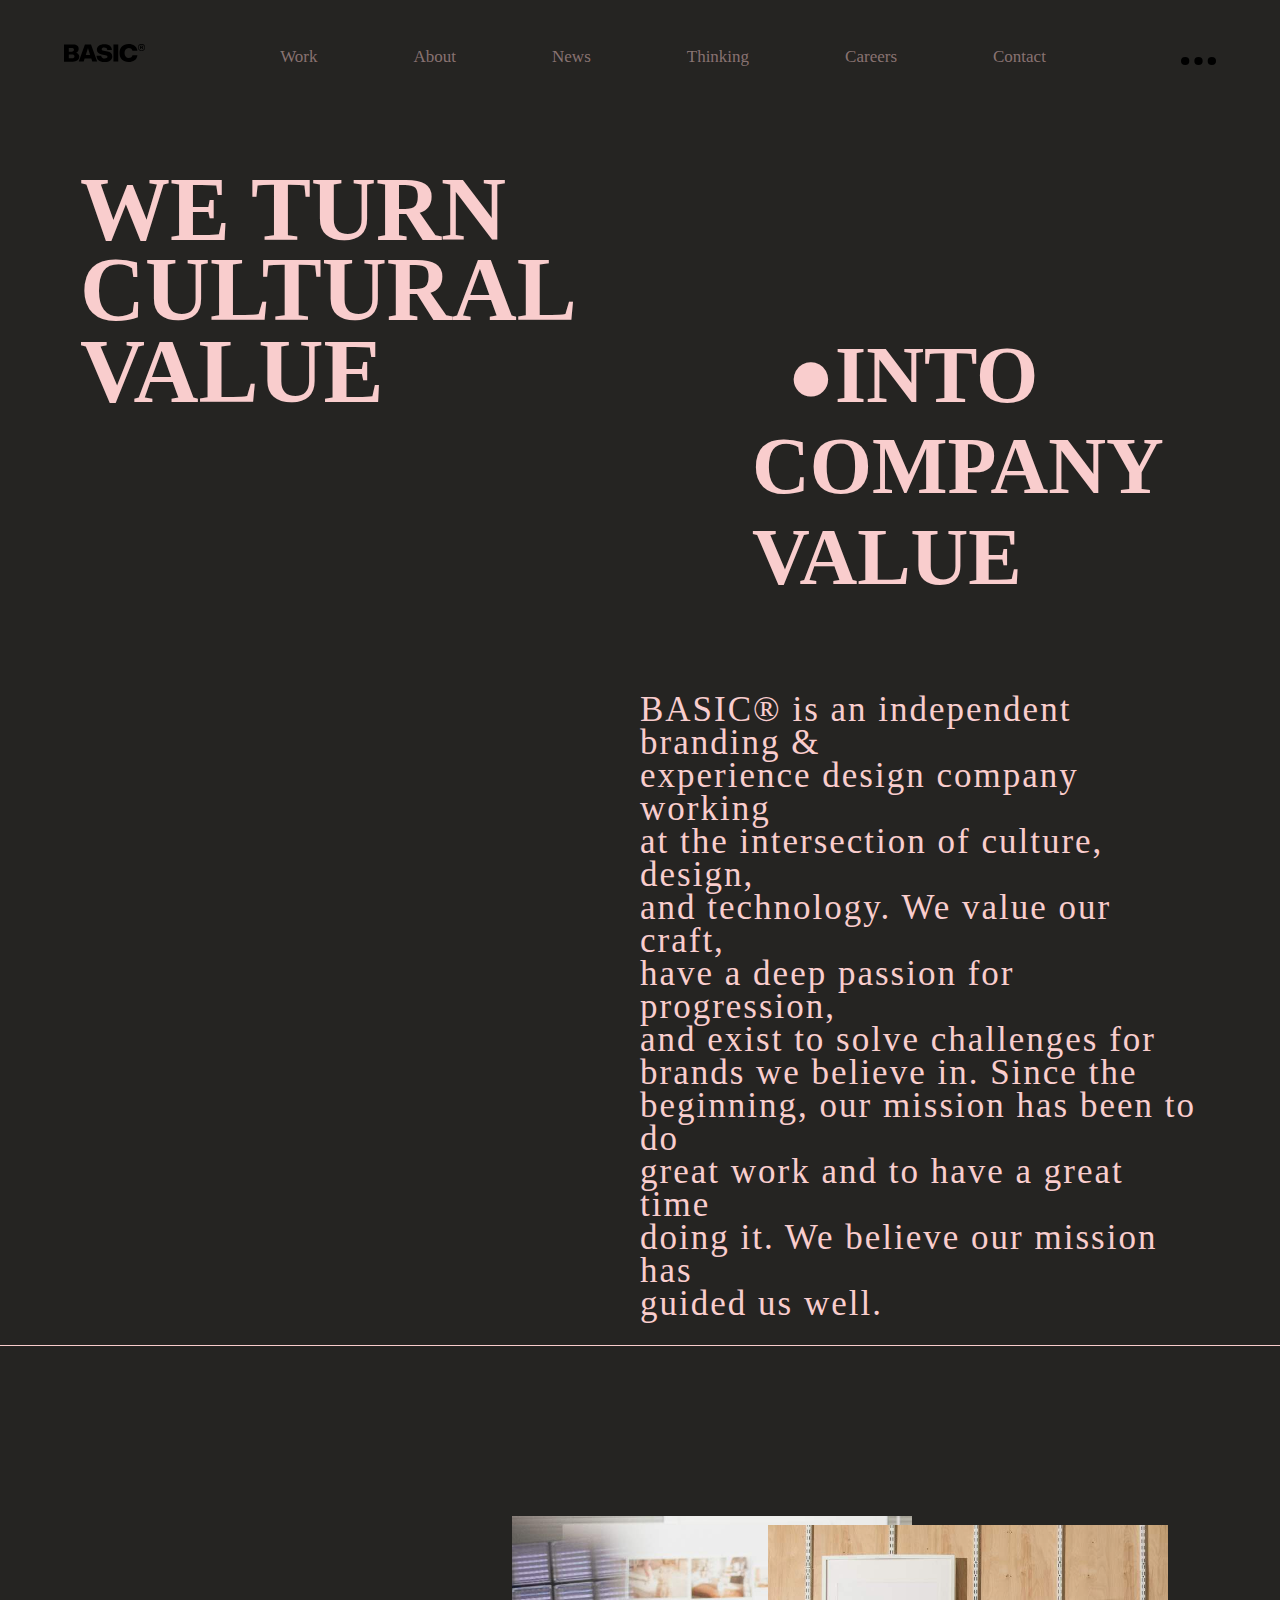
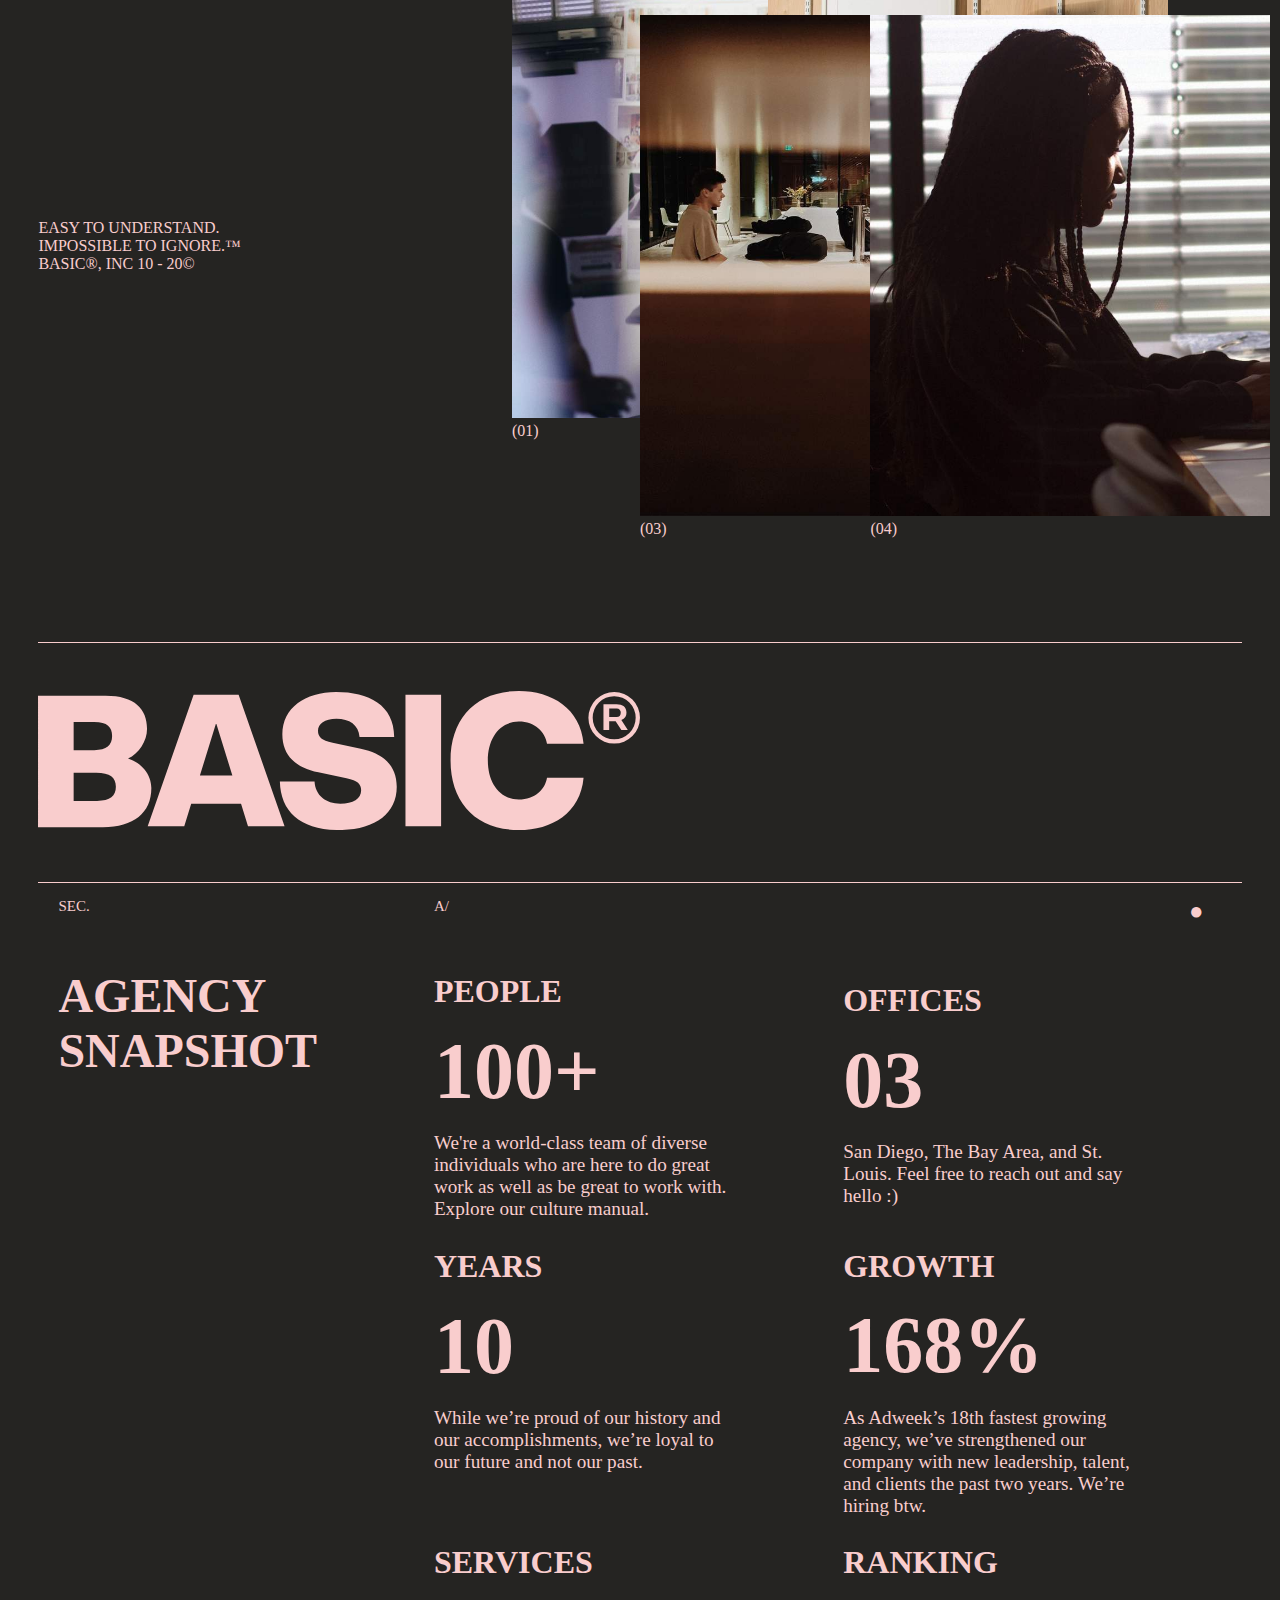
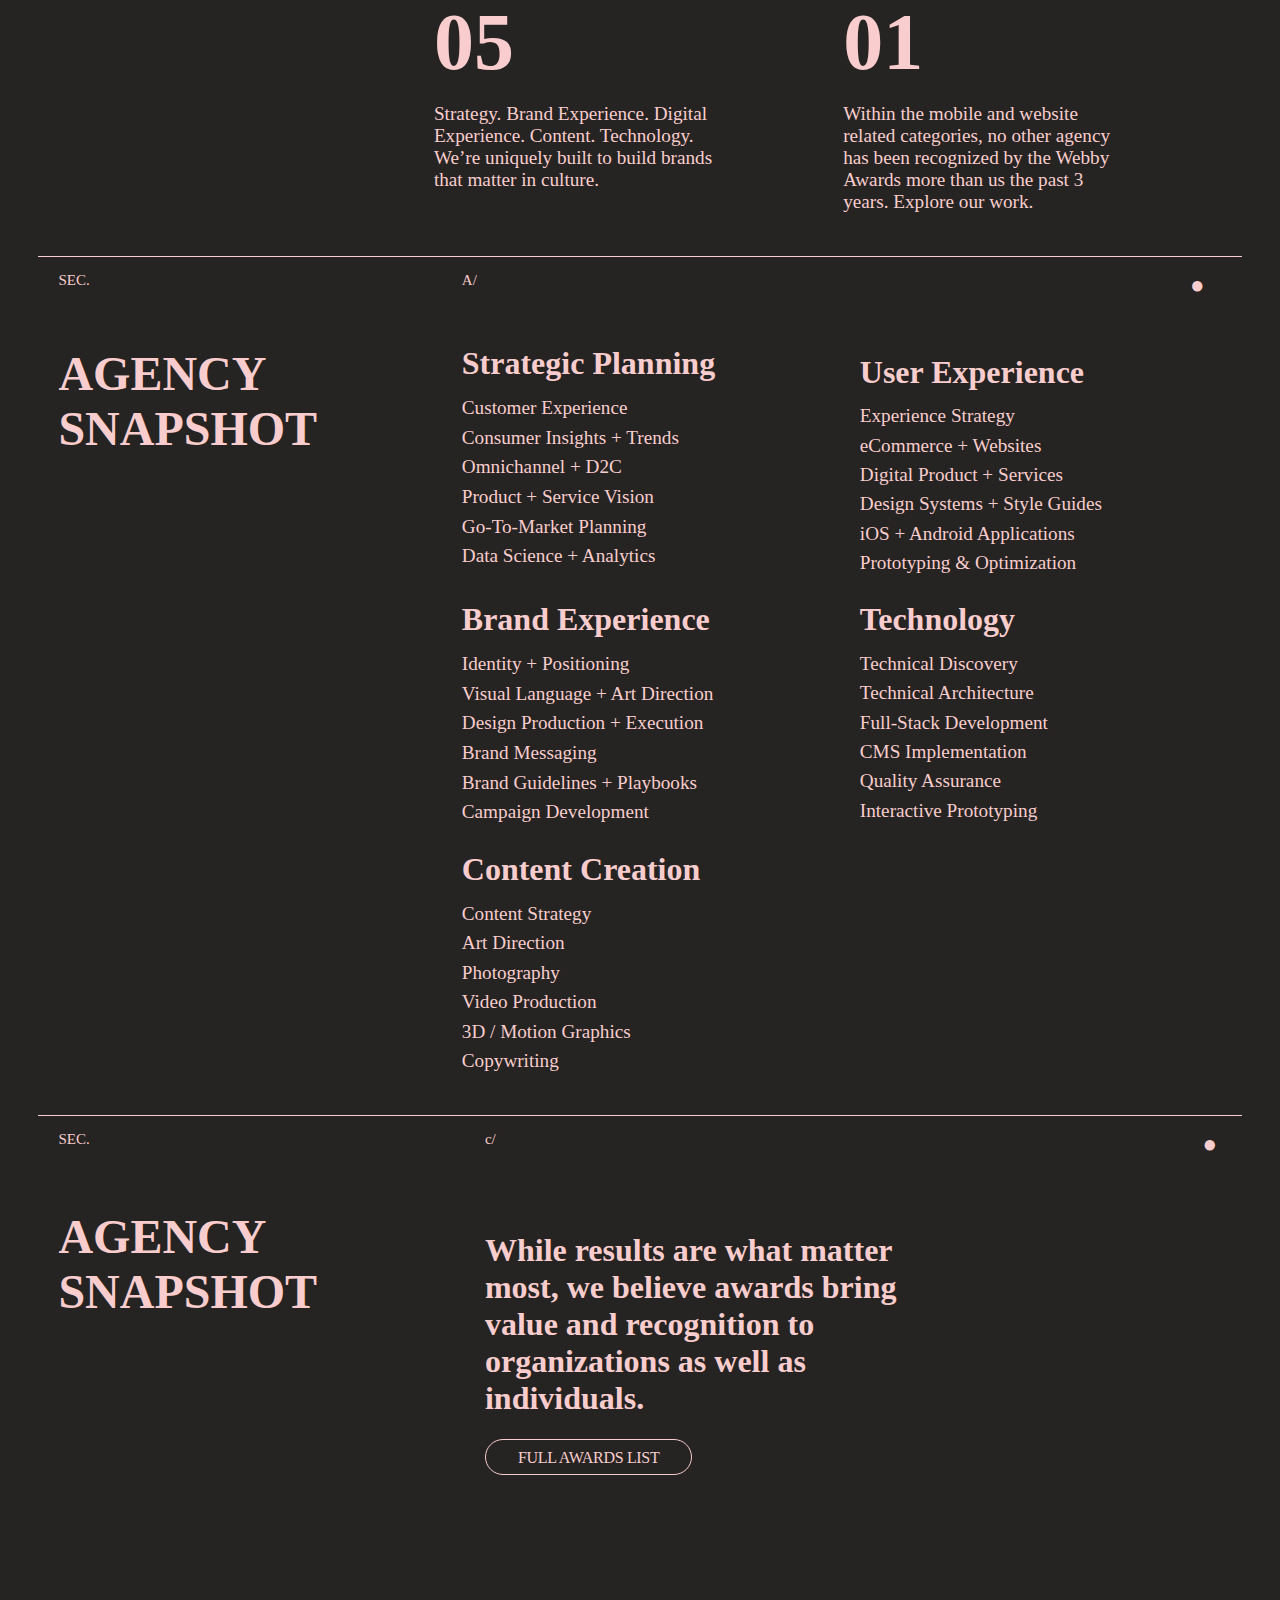
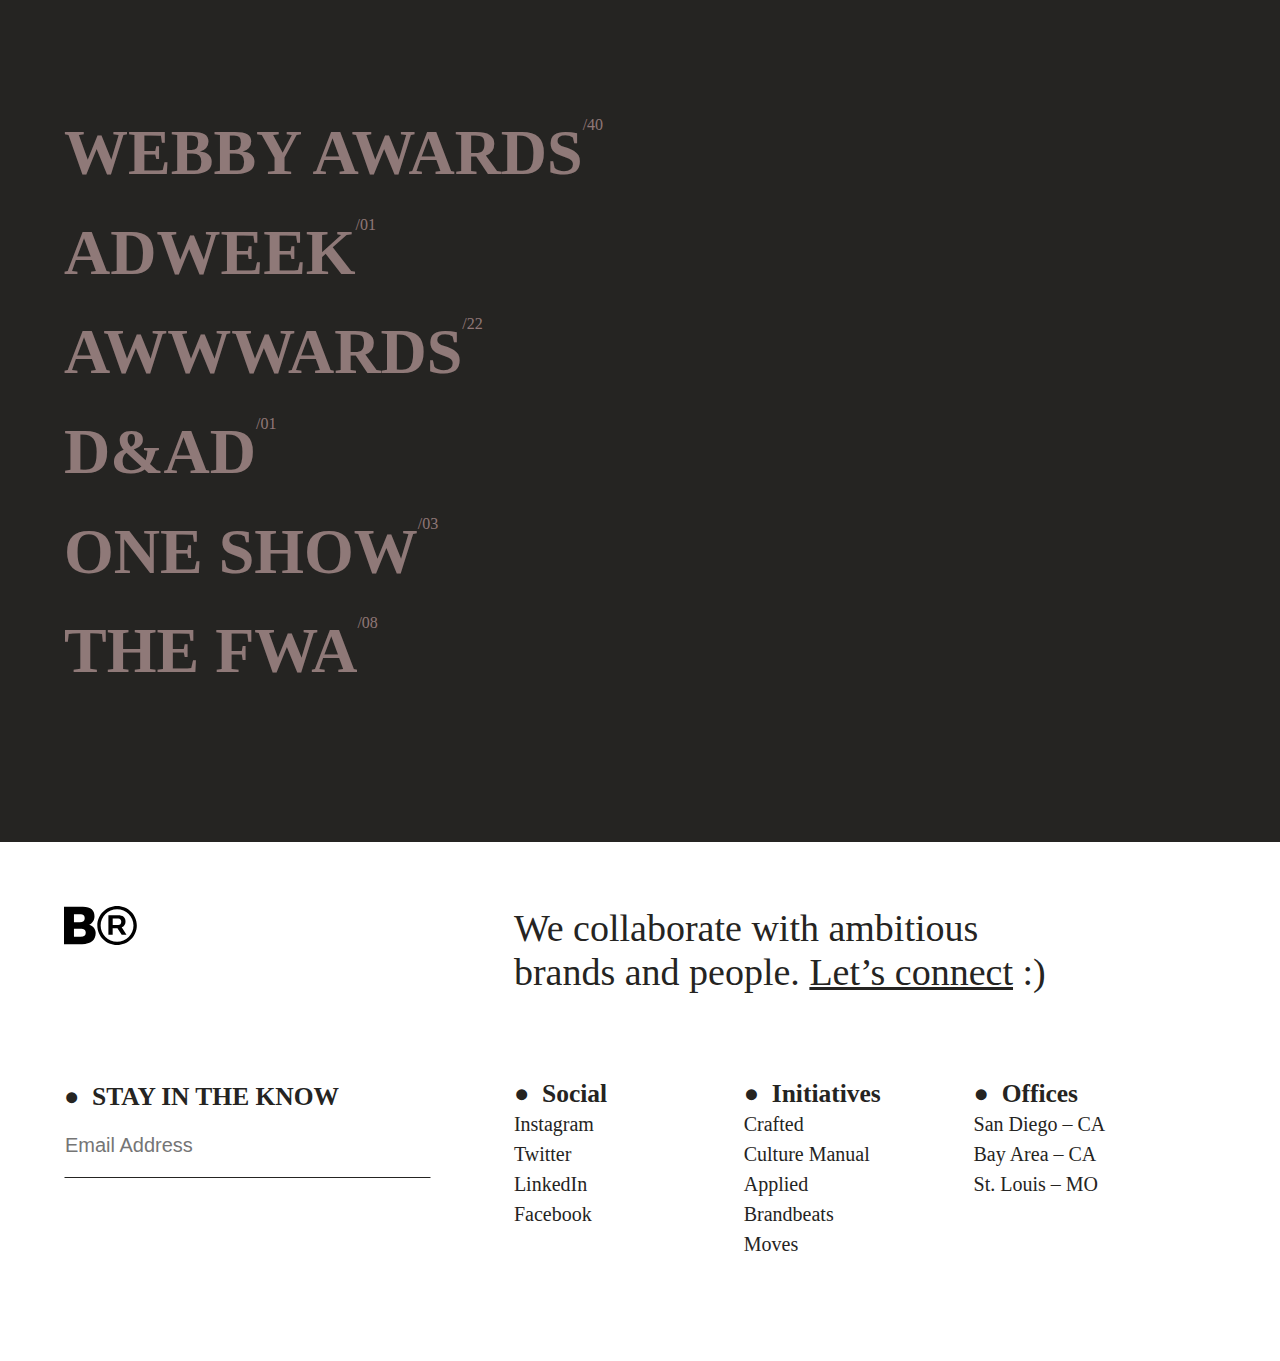
==== index3.html @ 6d132f5e "Basic-Agency" ====
<!DOCTYPE html>
<html lang="en">

<head>
    <meta charset="UTF-8">
    <meta name="viewport" content="width=device-width, initial-scale=1.0">
    <meta http-equiv="X-UA-Compatible" content="ie=edge">
    <title>Document</title>
    <link rel="stylesheet" href="assets/css/test3.css">
</head>

<body>
    <header class="hade">
        <a class="logo" href="index.html"><img src="assets/img/logo.svg" alt=""></a>
        <nav>
            <ul>
                <li><a href="index2.html">Work</a></li>
                <li><a href="index3.html">About</a></li>
                <li><a href="index4.html">News</a></li>
                <li><a href="index5.html">Thinking</a></li>
                <li><a href="">Careers</a></li>
                <li><a href="index6.html">Contact</a></li>
            </ul>
        </nav>
        <div id="myNav" class="overlay">
            <a href="#" class="closebtn" onclick="closeNav()">&times;</a>
            <div class="overlay-content">
                <section class="menu-x">
                    <article>
                        <ul>
                            <li>
                                <img alt="" src="assets/img/selected-work1.jpg">
                                <h5>CULTORE MANUALE®2018</h5>
                                <h4>Lorem ipsum dolor sit amet consectetur <br> adipisicing elit. Amet cupiditate
                                    <br>animi
                                    tempora accusamus <br> sit quasi a,</h4>
                                <p><a href="/about" class="button-pill">About Us</a></p>
                            </li>
                            <li>
                                <img alt="" src="assets/img/selected-work2.jpg">
                                <h5>MOVIS®2019</h5>
                                <h4>Lorem ipsum dolor sit amet consectetur <br> adipisicing elit. Amet cupiditate
                                    <br>animi
                                    tempora accusamus <br> sit quasi a,</h4>
                                <p><a href="/about" class="button-pill">About Us</a></p>
                            </li>
                            <li>
                                <img alt="" src="assets/img/selected-work3.jpg">

                                <h5>CULTORE MANUALE®2018</h5>
                                <h4>Lorem ipsum dolor sit amet consectetur <br> adipisicing elit. Amet cupiditate
                                    <br>animi
                                    tempora accusamus <br> sit quasi a,</h4>
                                <p><a href="/about" class="button-pill">About Us</a></p>
                            </li>
                            <li>
                                <img alt="" src="assets/img/selected-work4.jpg">

                                <h5>CULTORE MANUALE®2018</h5>
                                <h4>Lorem ipsum dolor sit amet consectetur <br> adipisicing elit. Amet cupiditate
                                    <br>animi
                                    tempora accusamus <br> sit quasi a,</h4>
                                <p><a href="/about" class="button-pill">About Us</a></p>
                            </li>
                            <li>
                                <img alt="" src="assets/img/think2.jpg">
                                <h5>CULTORE MANUALE®2018</h5>
                                <h4>Lorem ipsum dolor sit amet consectetur <br> adipisicing elit. Amet cupiditate
                                    <br>animi
                                    tempora accusamus <br> sit quasi a,</h4>
                                <p><a href="/about" class="button-pill">About Us</a></p>
                            </li>
                        </ul>
                    </article>
            </div>
        </div>
        <span class=" menue" style="font-size:30px;cursor:pointer" onclick="openNav()"><img src="assets/img/menu.svg"
                alt=""></span>
        </div>
    </header>
    <section class="card-one">
        <h2 class="elemnt1">
            <span class="span-what">
                <span>WE TURN</span> <br><span>CULTURAL </span> <br> <span>VALUE</span>
            </span>
            <span class="span-bunkt"><span>●</span><span>INTO</span> <br> <span>COMPANY </span><br> <span>VALUE</span>
            </span>
        </h2>
        <p>BASIC® is an independent branding &<br> experience design company working<br>
            at the intersection of culture, design, <br>and technology. We value our craft, <br>have a deep passion for
            progression,<br>
            and exist to solve challenges for <br>brands we believe in. Since the <br>beginning, our mission has been to
            do <br>great work and to have a great time
            <br>doing it. We believe our mission has <br>guided us well.</p>
    </section>
    <section class="card-tow">
        <article class="teitel-one">
            <p>
                EASY TO UNDERSTAND.
                <br>
                IMPOSSIBLE TO IGNORE.™
                <br>
                BASIC®, INC 10 - 20©
            </p>
        </article>
        <article class="teitel-tow">
            <ol class="tag-one">
                <li> <img src="assets/img/About-Gallery_1.jpg" alt=""><br>(01)</li>
                <li><img src="assets/img/About-Gallery_2.jpg" alt=""><br>(02)</li>
                <li><img src="assets/img/About-Gallery_3.jpg" alt=""><br>(03)</li>
                <li><img src="assets/img/About-Gallery_4.jpg" alt=""><br>(04)</li>
            </ol>
        </article>
    </section>
    <section class="card-thri">
        <img src="assets/img/logo_pink.svg" alt="">
    </section>
    <section class="grid-container">
        <article class="item1">
            <p>SEC.</p>
            <h2>AGENCY <br> SNAPSHOT</h2>
        </article>
        <div class="item2">
            <p>A/</p>
            <h1>PEOPLE</h1>
            <h2>100+</h2>
            <p>We're a world-class team of diverse <br> individuals who are here to do great <br> work as well as be
                great to work
                with.<br> Explore our culture manual.</p>

        </div>
        <div class="item3">
            <p>●</p>
            <h1>OFFICES</h1>
            <h2>03</h2>
            <p>San Diego, The Bay Area, and St.<br> Louis. Feel free to reach out and say<br> hello :)</p>
        </div>
        <div class="item4">
            <h1>YEARS</h1>
            <h2>10</h2>
            <p> While we’re proud of our history and <br> our accomplishments, we’re loyal to<br> our future and not our
                past.
            </p>
        </div>
        <div class="item5">
            <h1>GROWTH</h1>
            <h2>168%</h2>
            <p> As Adweek’s 18th fastest growing<br> agency, we’ve strengthened our<br> company with new leadership,
                talent,<br> and
                clients the past two years. We’re<br> hiring btw.</p>
        </div>
        <div class="item6">
            <h1>SERVICES</h1>
            <h2>05</h2>
            <p>Strategy. Brand Experience. Digital<br> Experience. Content. Technology.<br> We’re uniquely built to
                build brands<br>
                that matter in culture.</p>
        </div>
        <div class="item7">
            <h1>RANKING</h1>
            <h2>01</h2>
            <p> Within the mobile and website <br> related categories, no other agency<br> has been recognized by the
                Webby<br>
                Awards
                more than us the past 3<br> years. Explore our work.</p>

        </div>
    </section>
    <section class="grid-container">
        <article class="item1">
            <p>SEC.</p>
            <h2>AGENCY <br> SNAPSHOT</h2>
        </article>
        <div class="item2">
            <p>A/</p>
            <h1>Strategic Planning</h1>
            <p>Customer Experience</p>
            <p>Consumer Insights + Trends</p>
            <p>Omnichannel + D2C</p>
            <p>Product + Service Vision</p>
            <p>Go-To-Market Planning</p>
            <p>Data Science + Analytics</p>

        </div>
        <div class="item3">
            <p>●</p>
            <h1>User Experience</h1>
            <p>Experience Strategy<br></p>
            <p>eCommerce + Websites</p>
            <p>Digital Product + Services</p>
            <p>Design Systems + Style Guides</p>
            <p>iOS + Android Applications</p>
            <p>Prototyping &amp; Optimization</p>

        </div>
        <div class="item4">
            <h1>Brand Experience</h1>
            <p>Identity + Positioning</p>
            <p>Visual Language + Art Direction</p>
            <p>Design Production + Execution</p>
            <p>Brand Messaging</p>
            <p>Brand Guidelines + Playbooks</p>
            <p>Campaign Development</p>
        </div>
        <div class="item5">
            <h1>Technology</h1>
            <p>Technical Discovery</p>
            <p>Technical Architecture</p>
            <p>Full-Stack Development</p>
            <p>CMS Implementation</p>
            <p>Quality Assurance</p>
            <p>Interactive Prototyping</p>


        </div>
        <div class="item6">
            <h1>Content Creation</h1>
            <p>Content Strategy</p>
            <p>Art Direction</p>
            <p>Photography</p>
            <p>Video Production</p>
            <p>3D / Motion Graphics</p>
            <p>Copywriting</p>
        </div>
    </section>
    <section class="grid-container">
        <article class="item1">
            <p>SEC.</p>
            <h2>AGENCY <br> SNAPSHOT</h2>
        </article>
        <div class="item2">
            <p>c/</p>
            <h1>While results are what matter <br>most, we believe awards bring <br>value and recognition to
                <br>organizations as well as <br>individuals.</h1>
            <p><a href="#" class="button-pill">FULL AWARDS LIST</a></p>
        </div>
        <div class="item3">
            <p>●</p>
        </div>
    </section>
    <section class="card-vor">
        <ol>
            <li>
                <div>
                    <h2>WEBBY AWARDS</h2>
                    <p>/40</p>
                </div>
                <img class="img1" src="assets/img/hover-1.jpg" alt="">
            </li>
            <li>
                <div>
                    <h2>ADWEEK</h2>
                    <p>/01</p>
                </div>
                <img class="img2" src="assets/img/hover-2.jpg" alt="">
            </li>
            <li>
                <div>
                    <h2> AWWWARDS</h2>
                    <p>/22</p>
                </div>
                <img class="img3" src="assets/img/hover-3.jpg" alt="">
            </li>
            <li>
                <div>
                    <h2>D&AD</h2>
                    <p>/01</p>
                </div>
                <img class="img4" src="assets/img/hover-4.jpg" alt="">
            </li>
            <li>
                <div>
                    <h2>ONE SHOW</h2>
                    <p>/03</p>
                </div>
                <img class="img5" src="assets/img/hover-5.jpg" alt="">
            </li>
            <li>
                <div>
                    <h2>THE FWA</h2>
                    <p>/08</p>
                </div>
                <img class="img6" src="assets/img/hover-6.jpg" alt="">
            </li>
        </ol>

    </section>
    <section class="footer">
        <footer class="teitel-thri">
            <article>
                <div>
                    <img src="assets/img/footer-logo-bg-white.svg" alt="">
                    <div class="tag-one">
                        <h6>STAY IN THE KNOW</h6>
                        <input type="email" value="" name="email" placeholder="Email Address">
                    </div>

                </div>
                <div>
                    <p>We collaborate with ambitious <br> brands and people. <a href="#">Let’s connect</a> :)</p>
                    <article>
                        <div>
                            <h6>Social</h6>
                            <ul>
                                <li><a href="#" target="_blank" rel="noreferrer">Instagram</a></li>
                                <li><a href="#" target="_blank" rel="noreferrer">Twitter</a>
                                </li>
                                <li><a href="#" target="_blank" rel="noreferrer">LinkedIn</a></li>
                                <li><a href="#" target="_blank" rel="noreferrer">Facebook</a>
                                </li>
                            </ul>
                        </div>
                        <div>
                            <h6>Initiatives</h6>
                            <ul>
                                <li><a href="#" target="_blank" rel="noreferrer">Crafted</a>
                                </li>
                                <li><a href="#" target="_blank" rel="noreferrer">Culture
                                        Manual</a></li>
                                <li><a href="/thinking" target="_blank">Applied</a></li>
                                <li><a href="#" target="_blank" rel="noreferrer">Brandbeats</a>
                                </li>
                                <li><a href="#" target="_blank" rel="noreferrer">Moves</a>
                                </li>
                            </ul>
                        </div>
                        <div>
                            <h6>Offices</h6>
                            <ul class="footer__links">
                                <li><a href="#">San Diego – CA</a></li>
                                <li><a href="#">Bay Area – CA</a></li>
                                <li><a href="#">St. Louis – MO</a></li>
                            </ul>
                        </div>
                    </article>
                </div>
            </article>
        </footer>
    </section>

    <script src="assets/js/mein.js"></script>
</body>

</html>
---- assets/css/test3.css ----
* {
  box-sizing: inherit;
  margin: 0;
  padding: 0;
}
body {
  background-color: #252422;
}
.hade {
  display: flex;
  justify-content: space-between;
  align-items: center;
  padding: 3% 5%;
  background-color: #252422;
}

.logo {
  width: 7%;
}
.menue {
  width: 3%;
}
.overlay {
  height: 0%;
  width: 100%;
  position: fixed;
  z-index: 1;
  top: 0;
  left: 0;
  background-color: rgb(0, 0, 0);
  background-color: rgba(0, 0, 0, 0.9);
  overflow-y: hidden;
  transition: 0.5s;
}

.overlay-content {
  position: relative;
  top: 25%;
  width: 100%;
  text-align: center;
  margin-top: 30px;
}

.overlay a {
  padding: 8px;
  text-decoration: none;
  font-size: 36px;
  color: #818181;
  display: block;
  transition: 0.3s;
}

/* .overlay a:hover,
  .overlay a:focus {
    color: #f1f1f1;
  } */

.overlay .closebtn {
  position: absolute;
  top: 20px;
  right: 45px;
  font-size: 60px;
}

@media screen and (max-height: 450px) {
  .overlay {
    overflow-y: auto;
  }
  .overlay a {
    font-size: 20px;
  }
  .overlay .closebtn {
    font-size: 40px;
    top: 15px;
    right: 35px;
  }
}

/* ---------------- */
.hade ul {
  display: flex;
  list-style: none;
}
.hade ul a {
  text-decoration: none;
  font-size: 17px;
  color: #f9cdcd7a;
}
.hade nav li {
  padding: 0 3rem;
}
.hade nav a:hover,
.hade nav a:focus {
  color: #f9cdcd;
  border-bottom: 1px solid #f9cdcd;
}

.menu-x img {
  width: 350px;
}
.hade article img:hover,
.hade article img:focus {
  width: 200px;
}
.menu-x h4 {
  color: #f9cdcd;
  text-align: start;
  padding-left: 7%;
  padding-top: 10%;
}

.menu-x article ul {
  display: grid;
  grid-template-columns: 45% 45% 45% 45% 45%;
  overflow-x: auto;
  overscroll-behavior-x: contain;
}
.menu-x ul > li {
  list-style: none;
  border-left: 1px solid #f9cdcd;
  margin-left: 30%;
}

.menu-x h5 {
  font-size: 1.5em;
  margin: 3% 0;
  color: #f9cdcd;
  padding-top: 4%;
}
.card-one {
  padding: 59.4px 80px 25px;
  background-color: #252422;
  color: #f9cdcd;
}
.span-what {
  font-size: 90px;
  line-height: 80px;
  text-transform: uppercase;
}
.span-bunkt {
  margin-left: 34%;
}
.span-bunkt span {
  font-size: 80px;
  text-transform: uppercase;
}
.span-bunkt span:nth-child(1) {
  font-size: 80px;
}
.span-bunkt span:nth-child(4) {
  margin-left: 60%;
}
.span-bunkt span:nth-child(6) {
  display: block;
  margin-left: 60%;
}
.card-one p {
  margin-top: 8%;
  margin-left: 50%;
  font-size: 35px;
  line-height: 33px;
  letter-spacing: 2px;
}
.card-tow {
  display: flex;
  position: relative;
  background-color: #252422;
  color: #f9cdcd;
  padding-top: 30%;
  padding-bottom: 20%;
  border-top: 1px solid #f9cdcd;
}
.teitel-tow {
  margin-left: 15%;
  margin-top: 10%;
  margin-bottom: 10%;
}
.tag-one li:nth-child(1) {
  position: absolute;
  left: 40%;
  top: 19%;
  list-style: none;
  transition: 5s ease;
}
.tag-one li:nth-child(2) {
  position: absolute;
  left: 60%;
  top: 20%;
  transition: 5s ease;
  list-style: none;
}

.tag-one li:nth-child(3) {
  position: absolute;
  left: 50%;
  top: 30%;
  transition: 5s ease;
  list-style: none;
}
.tag-one li:nth-child(4) {
  position: absolute;
  left: 68%;
  top: 30%;
  transition: 2s ease;
  list-style: none;
}
.tag-one li:hover {
  z-index: 1;
}

.tag-one img {
  width: 400px;
}
.teitel-one {
  margin-top: 7%;
  margin-left: 3%;
}
.card-thri {
  background-color: #252422;
  border-top: 1px solid #f9cdcd;
  margin: 0 3%;
}
.card-thri img {
  width: 50%;
  padding: 4% 0;
}
.grid-container {
  margin: 0 3%;
  border-top: 1px solid #f9cdcd;
  display: grid;
  grid-template-columns: auto auto auto;
  grid-gap: 20px;
  padding: 15px;
  padding-left: 20px;
  color: #f9cdcd;
  background-color: #252422;
}

.item1 {
  grid-row-start: 1;
  grid-row-end: 5;
}
.item1 h2 {
  font-size: 3em;
}

.grid-container div h1 {
  font-size: 2em;
  margin-bottom: 4%;
}
.grid-container div h2 {
  font-size: 5em;
  margin-bottom: 4%;
}
.grid-container p:nth-child(1) {
  margin-bottom: 15%;
  font-size: 15px;
  font-weight: 100;
}
.item3 p:nth-child(1) {
  text-align: end;
  margin-right: 6%;
  font-size: 1.5em;
}
.grid-container div p {
  font-size: 1.2em;
  margin-bottom: 2%;
}
.bunkt {
  margin-left: 20%;
}
.bunkt1 {
  display: inline-block;
  margin-left: 500px;
}
.button-pill {
  position: relative;
  padding: 0.1rem 2rem 0;
  border: 0.1rem solid #f9cdcd;
  margin-bottom: 0.1rem;
  border-radius: 1.6rem;
  font-size: 1rem;
  line-height: 2rem;
  letter-spacing: -0.02em;
  text-transform: uppercase;
  text-decoration: none;
  display: inline-flex;
  overflow: hidden;
  color: #f9cdcd;
  transition: 1s ease-in;
}
.button-pill:hover {
  background-color: #f9cdcd;
  color: #252422;
}
.card-vor {
  padding: 10% 0;
  position: relative;
}
.card-vor li {
  display: flex;
  color: #f9cdcd80;
  margin: 2% 5%;
}
.card-vor li div {
  display: flex;
}
.card-vor li h2 {
  font-size: 4em;
}
.card-vor li div:hover {
  color: #f9cdcd;
}

.card-vor img {
  width: 35%;
  position: absolute;
  left: 50%;
  top: 15%;
  display: none;
  transition: 10s ease;
}
.card-vor li:nth-child(1) div:hover + .img1 {
  display: block;
}
.card-vor li:nth-child(2) div:hover + .img2 {
  display: block;
}
.card-vor li:nth-child(3) div:hover + .img3 {
  display: block;
}
.card-vor li:nth-child(4) div:hover + .img4 {
  display: block;
}
.card-vor li:nth-child(5) div:hover + .img5 {
  display: block;
}
.card-vor li:nth-child(6) div:hover + .img6 {
  display: block;
}
.footer {
  background-color: #fff;
  padding: 5% 0;
}
.teitel-thri {
  margin-left: 5%;
  padding-bottom: 3%;
}
.teitel-thri,
a,
ul {
  color: #252422;
  text-decoration: none;
  list-style: none;
  font-size: 20px;
}
.teitel-thri article:nth-child(1) {
  display: grid;
  grid-template-columns: 30% 70%;
  font-size: 1.9em;
}
.footer > footer > article > div:nth-child(2) > p {
  margin-left: 10%;
}
.footer > footer > article > div:nth-child(2) > p a {
  text-decoration-line: underline;
  font-size: 1em;
}
.teitel-thri img {
  width: 20%;
}
.teitel-thri div article:nth-child(2) {
  display: grid;
  grid-template-columns: 25% 25% 25%;
  font-weight: 100;
  gap: 5%;
  margin-top: 10%;
  margin-left: 10%;
  line-height: 30px;
}
input[type="email"] {
  width: 100%;
  height: 4rem;
  line-height: 5.5rem;
  color: currentColor;
  display: block;
  border-bottom: 0.1rem solid;
  color: #252422;
}
input {
  background: transparent;
  border: 1px solid #fff;
  font-size: 20px;
}
.tag-one {
  margin-top: 35%;
}

h6::before {
  content: "●";
  margin-right: 0.5em;
}
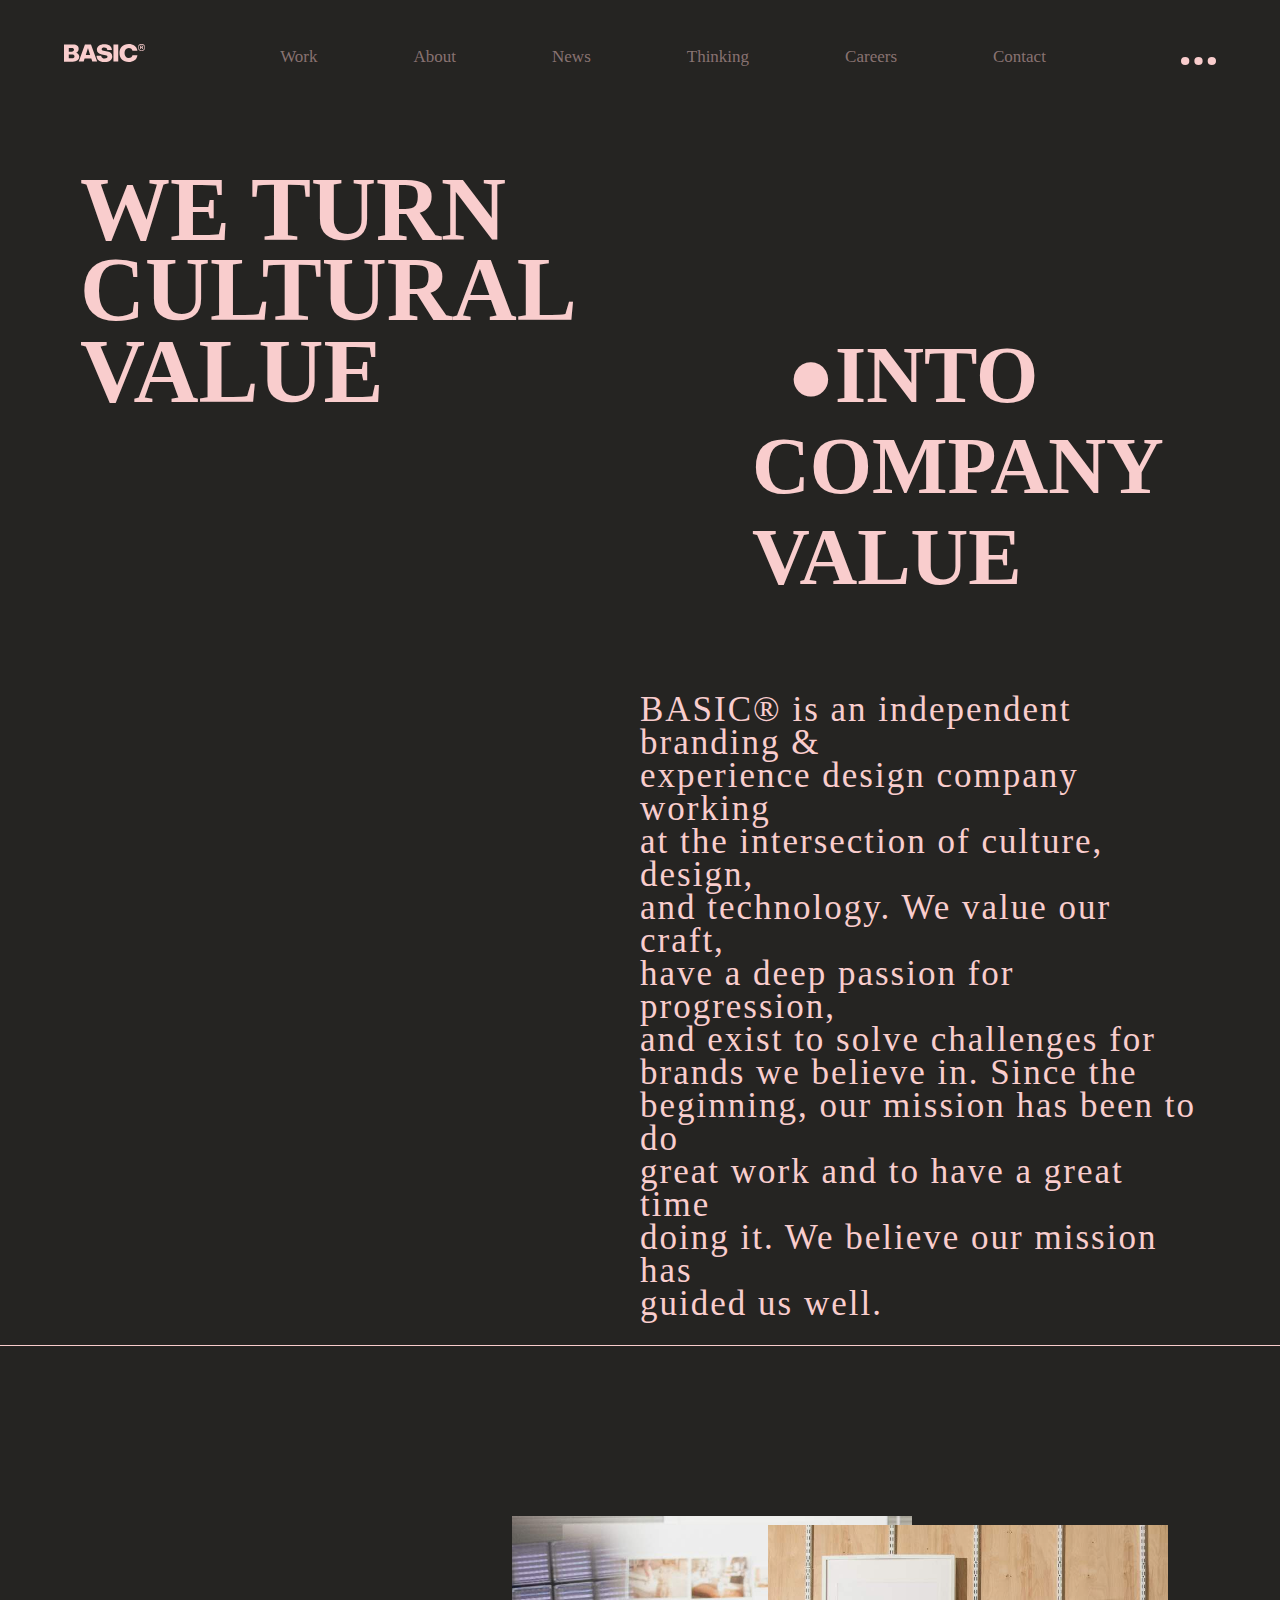
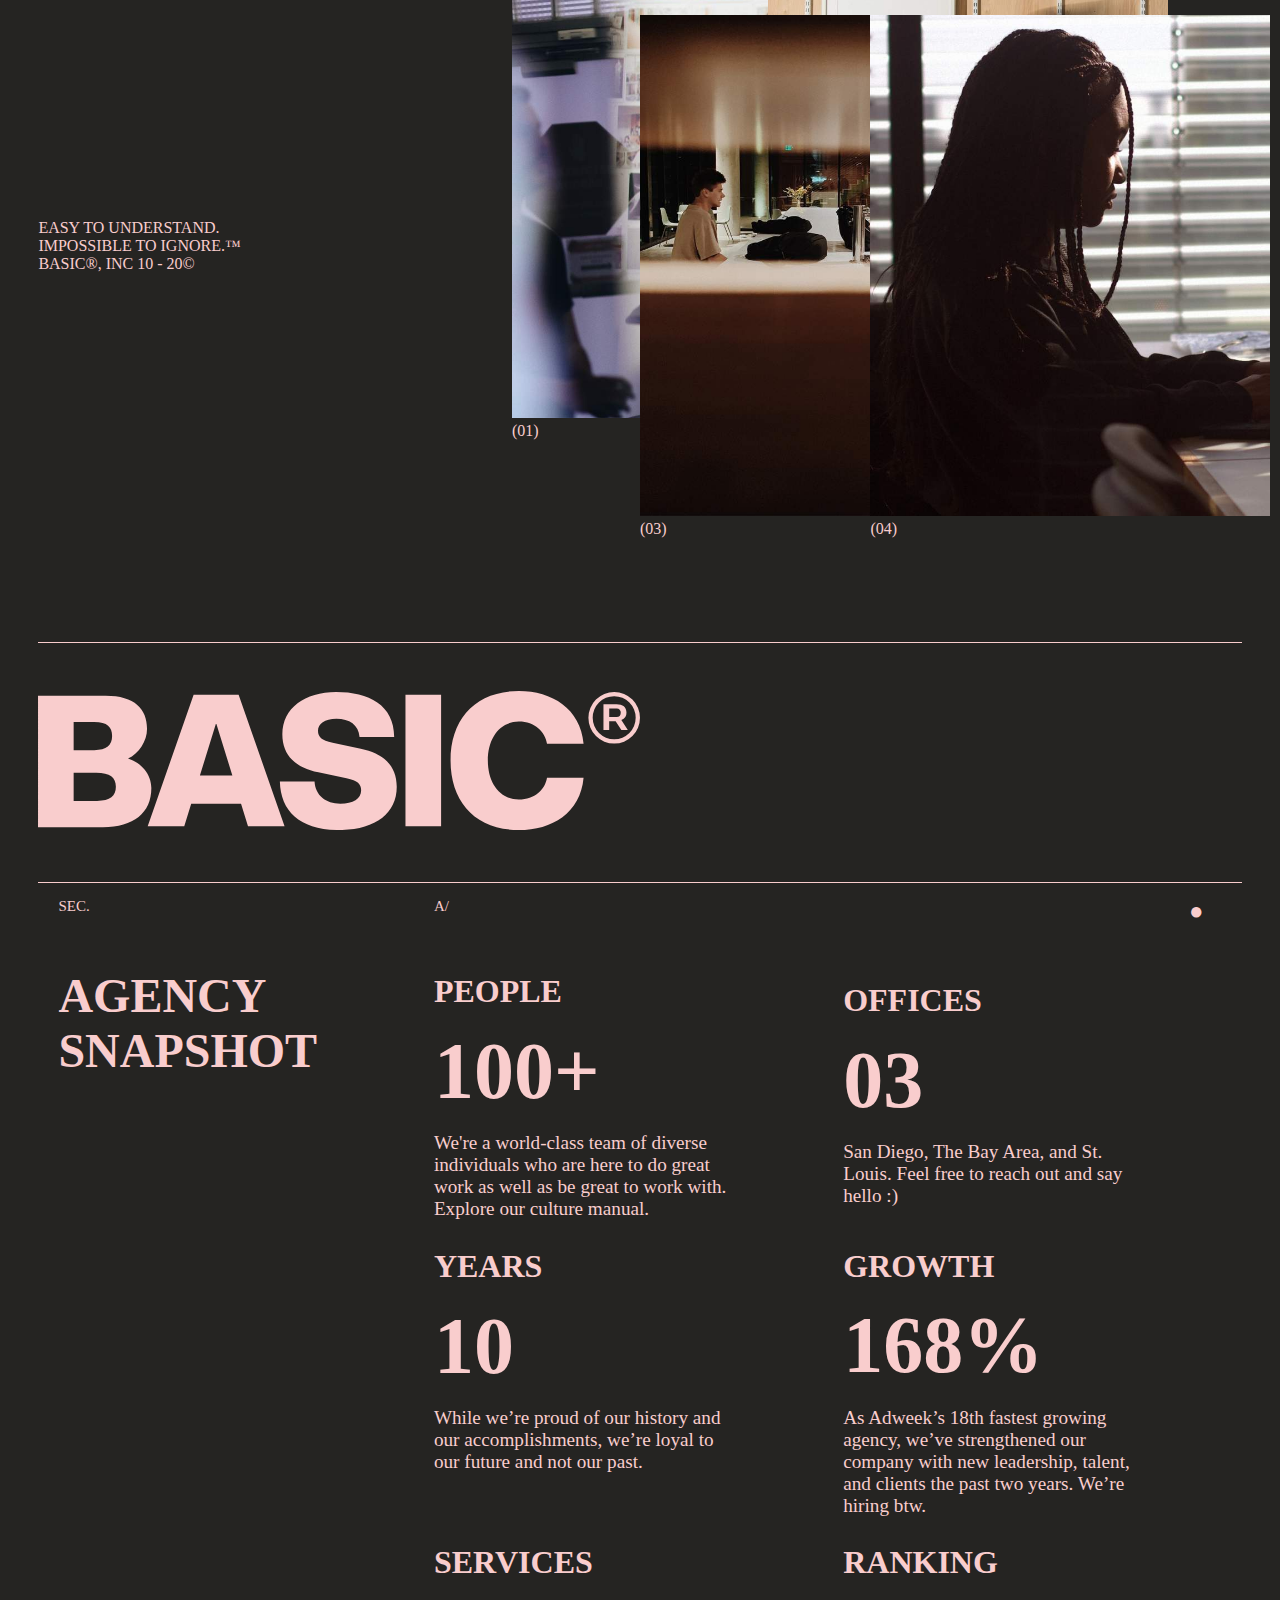
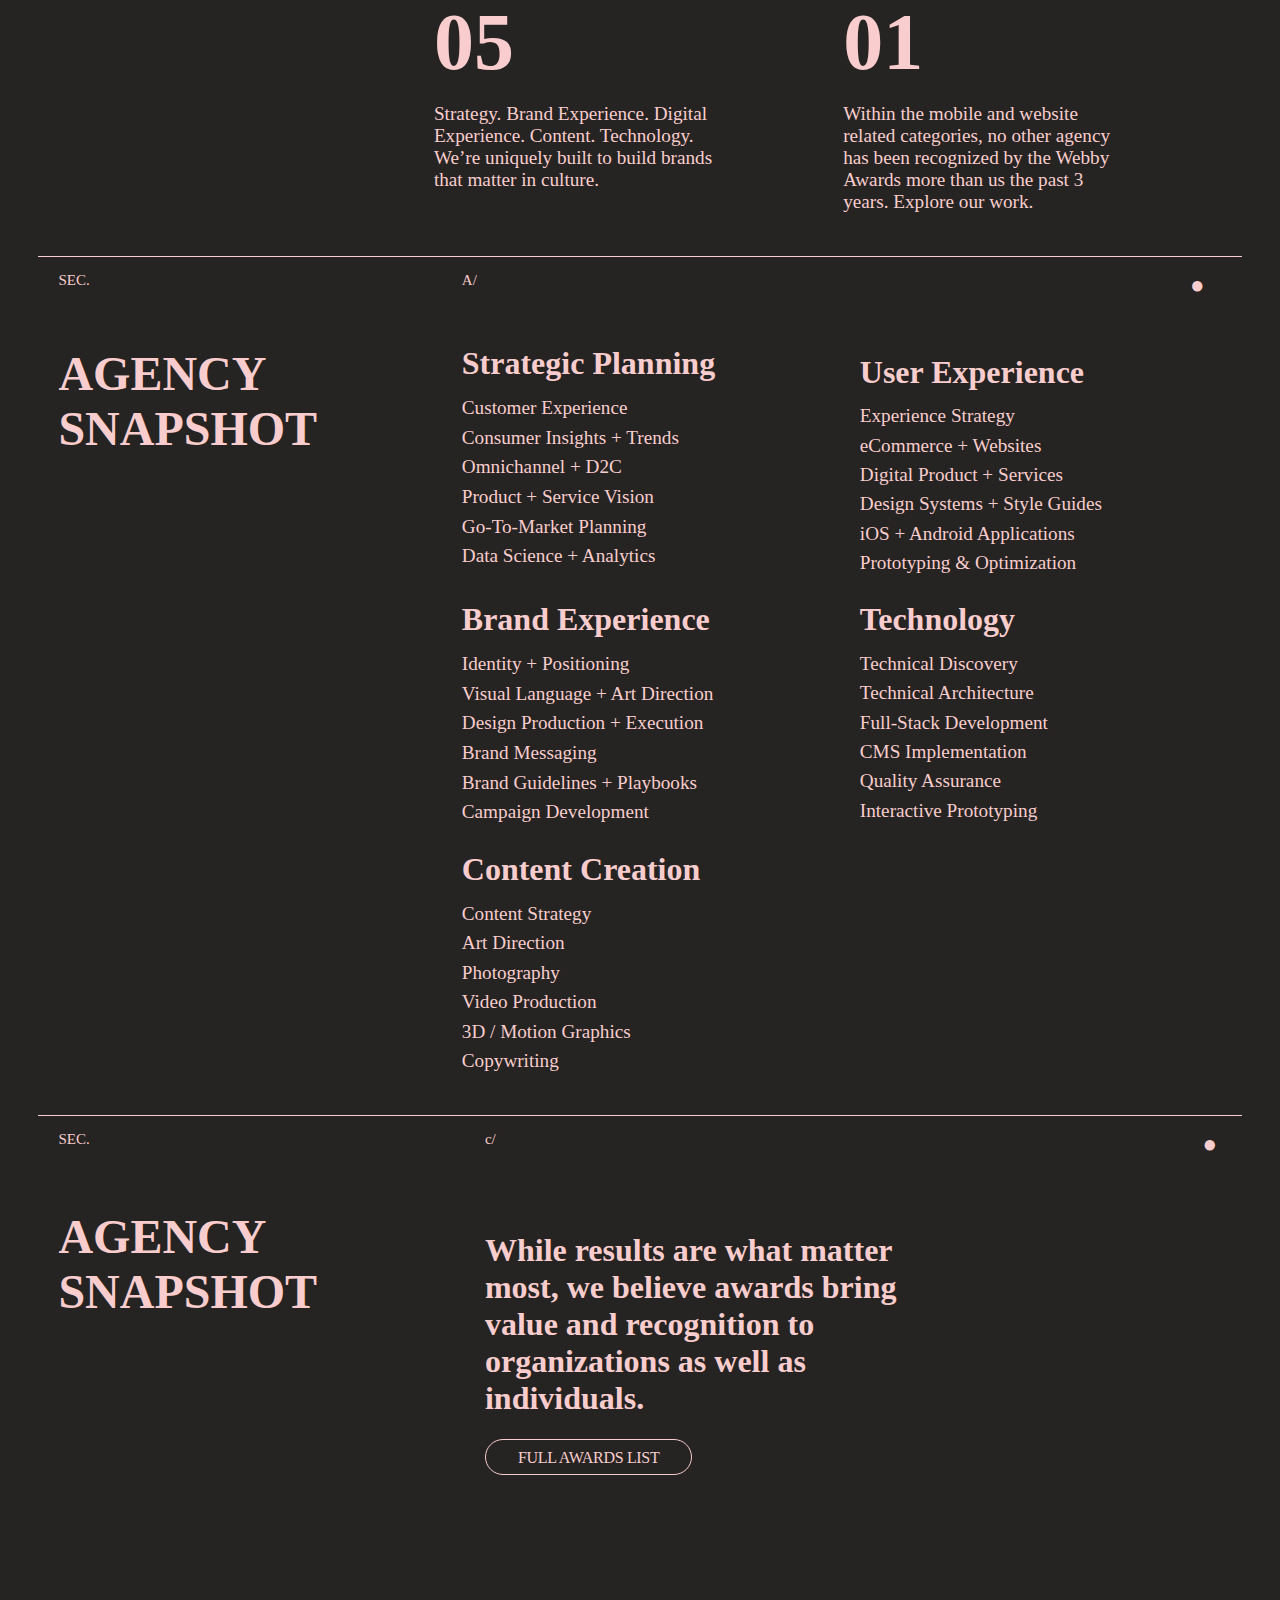
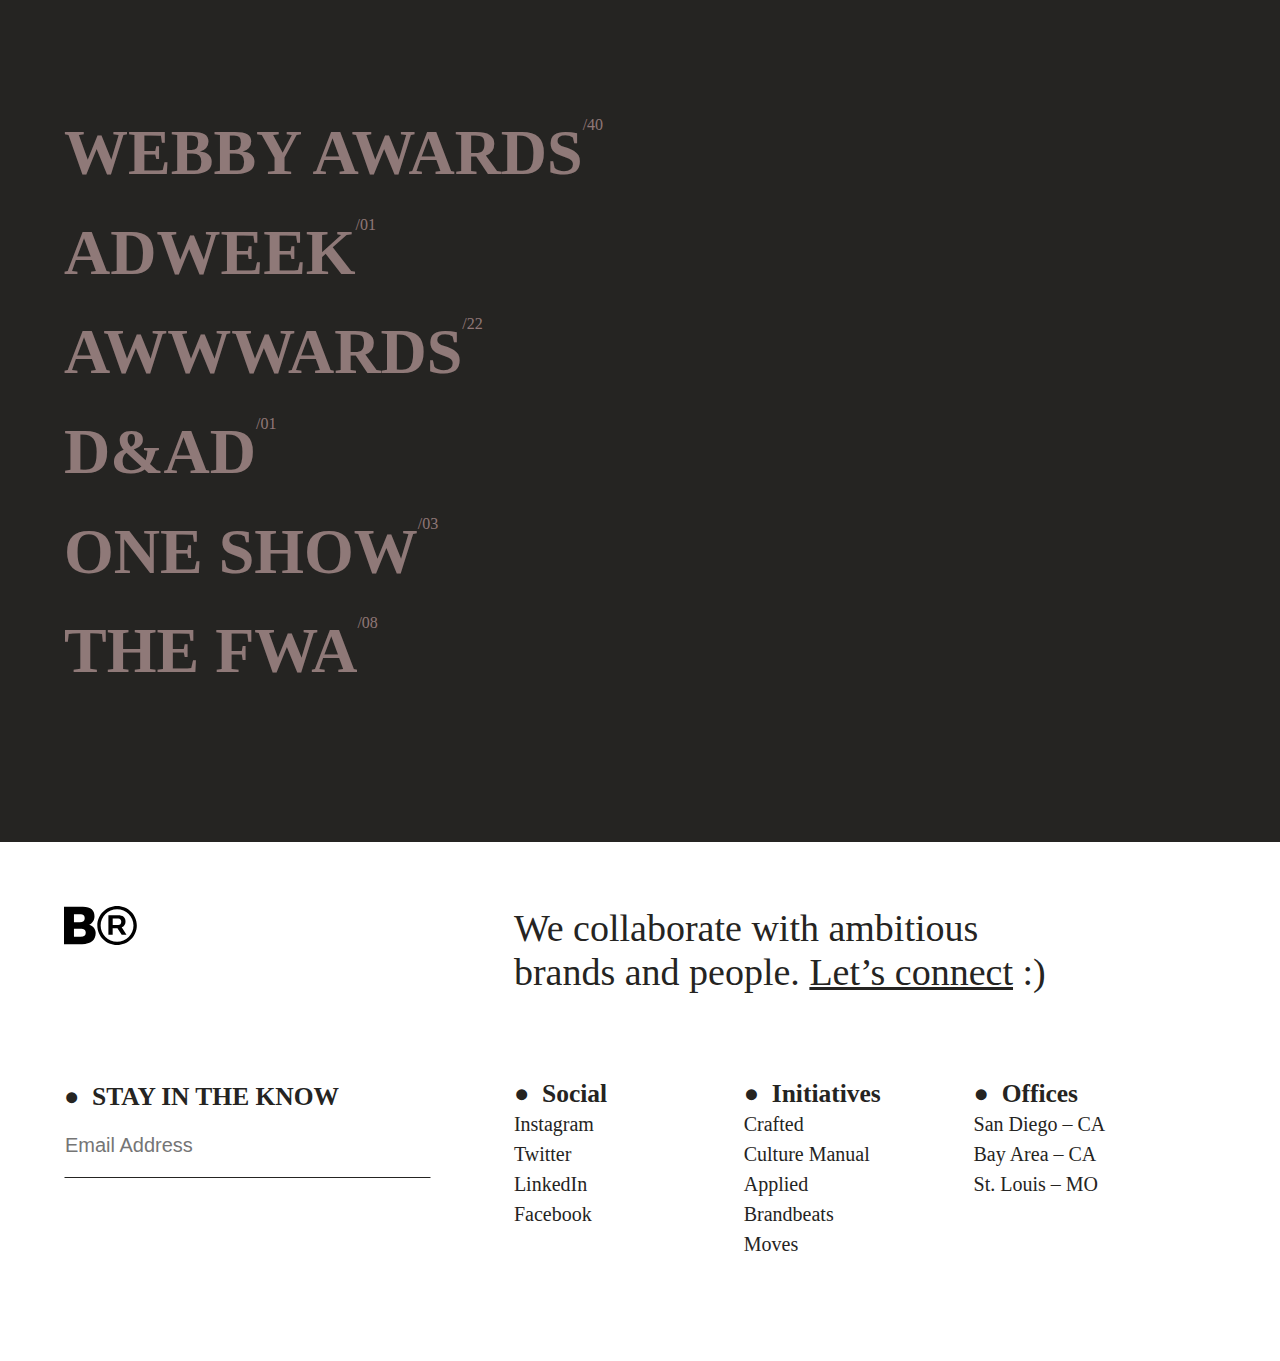
==== commit cbe5174c: "Basic-Agency-2" ====
--- a/index3.html
+++ b/index3.html
@@ -11,7 +11,7 @@
 
 <body>
     <header class="hade">
-        <a class="logo" href="index.html"><img src="assets/img/logo.svg" alt=""></a>
+        <a class="logo" href="index.html"><img src="assets/img/logo_pink.svg" alt=""></a>
         <nav>
             <ul>
                 <li><a href="index2.html">Work</a></li>
@@ -74,8 +74,8 @@
                     </article>
             </div>
         </div>
-        <span class=" menue" style="font-size:30px;cursor:pointer" onclick="openNav()"><img src="assets/img/menu.svg"
-                alt=""></span>
+        <span class=" menue" style="font-size:30px;cursor:pointer" onclick="openNav()"><img
+                src="assets/img/menu_pink.svg" alt=""></span>
         </div>
     </header>
     <section class="card-one">
